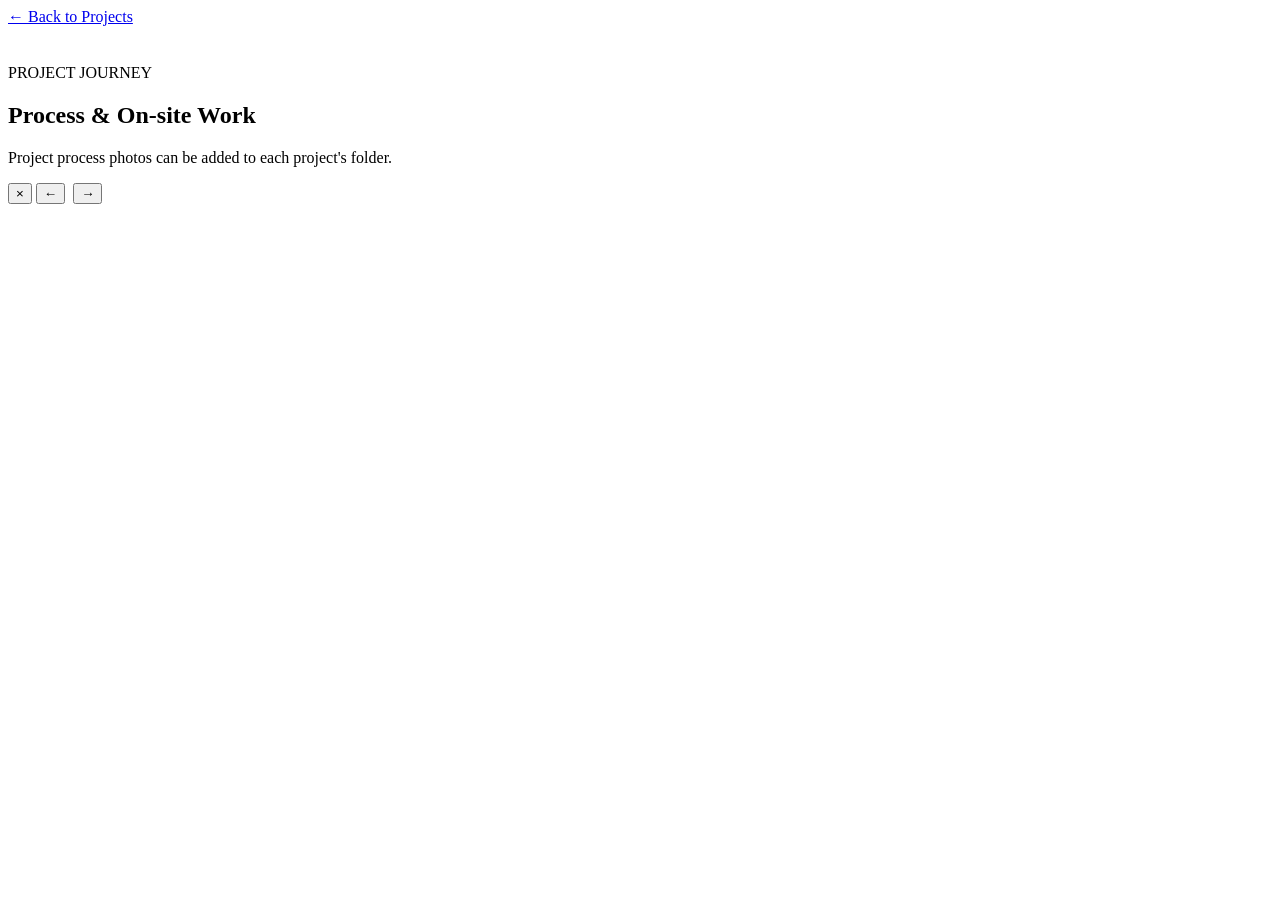
==== project.html @ c969785a "update project.html" ====
<!DOCTYPE html>
<html lang="en">
<head>
    <meta charset="UTF-8">
    <meta name="viewport" content="width=device-width, initial-scale=1.0">
    <title>Project Detail | Niko Juliandarus</title>
    <link rel="stylesheet" href="css/project-detail.css">
</head>
<body>

<main class="project-page">

    <a href="index.html#projects" class="back-link">← Back to Projects</a>

    <section class="project-hero">
        <div class="project-cover-wrap">
            <img id="project-cover" class="project-cover" alt="">
        </div>

        <div class="project-heading">
            <p id="project-category" class="project-category"></p>
            <h1 id="project-title"></h1>
        </div>
    </section>

    <section class="process-section">
        <div class="section-heading">
            <p class="eyebrow">PROJECT JOURNEY</p>
            <h2>Process & On-site Work</h2>
            <p class="section-intro">
                Project process photos can be added to each project's folder.
            </p>
        </div>

        <div class="process-carousel">
            <div id="process-gallery" class="process-gallery" aria-label="Project process photos"></div>

            <div id="process-nav" class="process-nav" hidden>
                <button id="process-prev" class="process-arrow" type="button" aria-label="Previous photos">←</button>
                <button id="process-next" class="process-arrow" type="button" aria-label="Next photos">→</button>
            </div>
        </div>

        <p id="empty-process" class="empty-process" hidden>
            No process photos have been added to this project yet.
        </p>
    </section>

</main>

<div id="lightbox" class="lightbox" aria-hidden="true">
    <button class="lightbox-close" type="button" aria-label="Close">×</button>
    <button class="lightbox-prev" type="button" aria-label="Previous photo">←</button>
    <img id="lightbox-image" alt="">
    <button class="lightbox-next" type="button" aria-label="Next photo">→</button>
</div>

<script src="js/project-detail.js"></script>
</body>
</html>
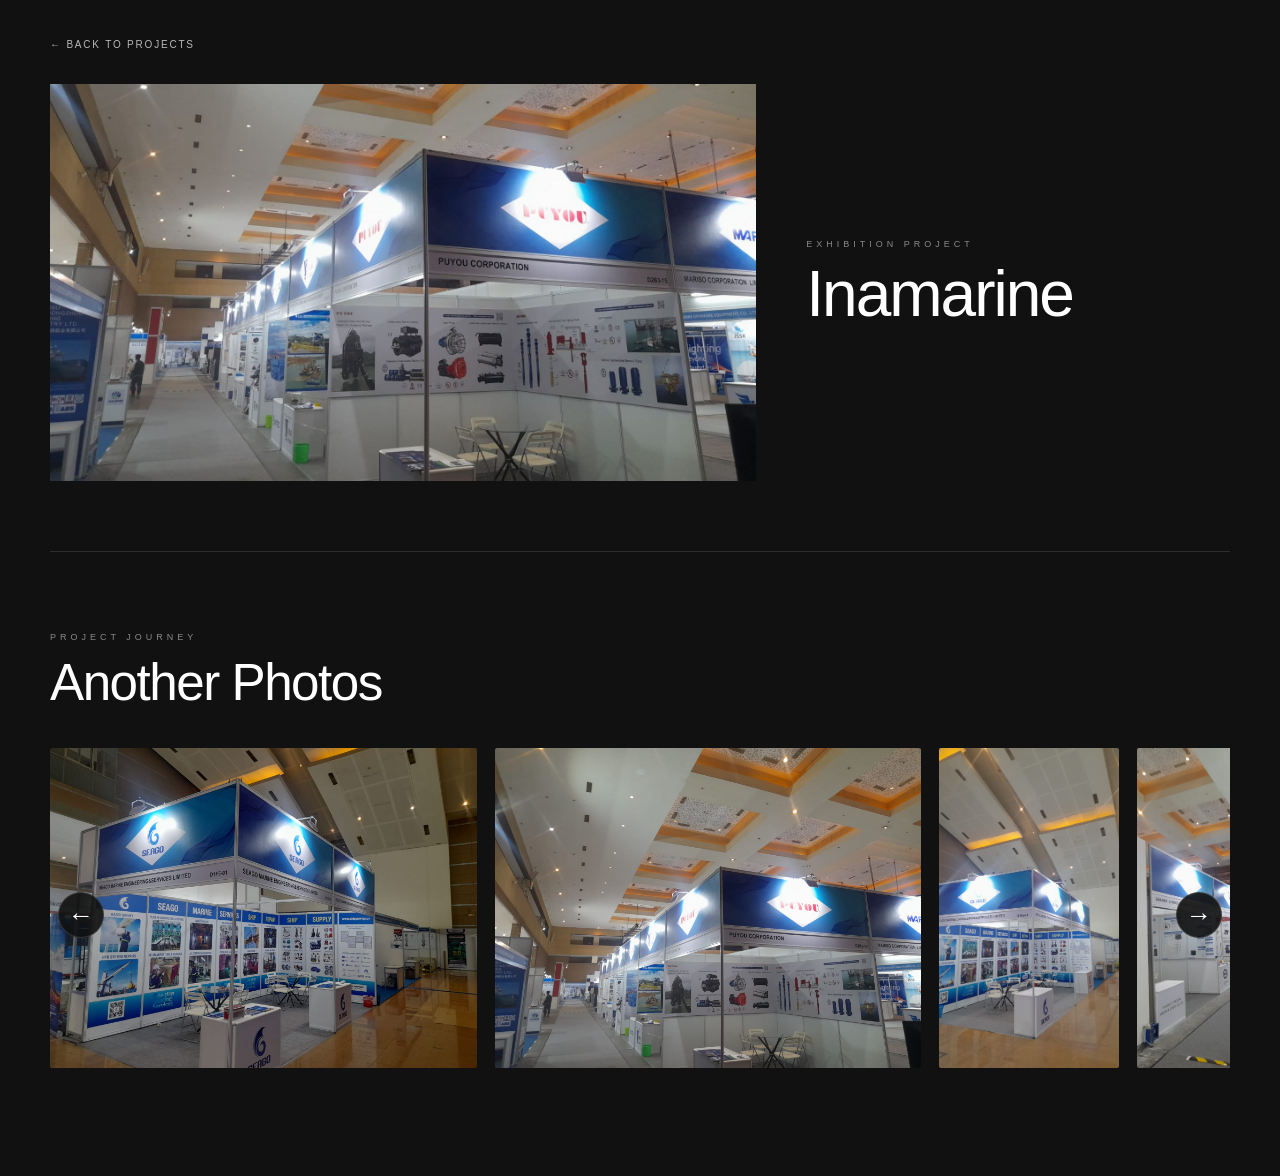
==== commit ca8dcafa: "update project.html" ====
--- a/project.html
+++ b/project.html
@@ -26,10 +26,7 @@
     <section class="process-section">
         <div class="section-heading">
             <p class="eyebrow">PROJECT JOURNEY</p>
-            <h2>Process & On-site Work</h2>
-            <p class="section-intro">
-                Project process photos can be added to each project's folder.
-            </p>
+            <h2>Another Photos</h2>
         </div>
 
         <div class="process-carousel">
--- a/css/project-detail.css
+++ b/css/project-detail.css
@@ -0,0 +1,353 @@
+:root {
+    --bg: #111;
+    --surface: #171717;
+    --surface-2: #1d1d1d;
+    --text: #fff;
+    --muted: rgba(255,255,255,.55);
+    --line: rgba(255,255,255,.12);
+}
+
+* {
+    box-sizing: border-box;
+}
+
+html {
+    scroll-behavior: smooth;
+}
+
+body {
+    margin: 0;
+    background: var(--bg);
+    color: var(--text);
+    font-family: Arial, Helvetica, sans-serif;
+}
+
+body.lightbox-open {
+    overflow: hidden;
+}
+
+.project-page {
+    width: min(1180px, calc(100% - 40px));
+    margin: 0 auto;
+    padding: 34px 0 90px;
+}
+
+.back-link {
+    display: inline-flex;
+    align-items: center;
+    gap: 8px;
+    margin-bottom: 34px;
+    color: rgba(255,255,255,.7);
+    font-size: 10px;
+    letter-spacing: 1.8px;
+    text-transform: uppercase;
+    text-decoration: none;
+    transition: color .2s ease, transform .2s ease;
+}
+
+.back-link:hover {
+    color: #fff;
+    transform: translateX(-3px);
+}
+
+.project-hero {
+    display: grid;
+    grid-template-columns: minmax(0, 1.25fr) minmax(280px, .75fr);
+    gap: 50px;
+    align-items: center;
+    padding-bottom: 70px;
+    border-bottom: 1px solid var(--line);
+}
+
+.project-cover-wrap {
+    overflow: hidden;
+    background: var(--surface);
+}
+
+.project-cover {
+    display: block;
+    width: 100%;
+    height: auto;
+    max-height: 680px;
+    object-fit: contain;
+}
+
+.project-heading {
+    padding-right: 10px;
+}
+
+.project-category,
+.eyebrow {
+    margin: 0 0 14px;
+    color: rgba(255,255,255,.5);
+    font-size: 9px;
+    font-weight: 500;
+    letter-spacing: 4px;
+    text-transform: uppercase;
+}
+
+.project-heading h1 {
+    margin: 0;
+    color: #fff;
+    font-size: clamp(38px, 5vw, 70px);
+    font-weight: 400;
+    line-height: .98;
+    letter-spacing: -2px;
+}
+
+.process-section {
+    padding-top: 80px;
+}
+
+.section-heading {
+    max-width: 720px;
+    margin-bottom: 34px;
+}
+
+.section-heading h2 {
+    margin: 0;
+    color: #fff;
+    font-size: clamp(32px, 4vw, 52px);
+    font-weight: 400;
+    line-height: 1.05;
+    letter-spacing: -1.5px;
+}
+
+.section-intro {
+    margin: 16px 0 0;
+    color: var(--muted);
+    font-size: 12px;
+    line-height: 1.8;
+}
+
+.process-carousel {
+    position: relative;
+}
+
+.process-gallery {
+    display: flex;
+    flex-wrap: nowrap;
+    gap: 18px;
+    overflow-x: auto;
+    overflow-y: hidden;
+    padding: 4px 4px 18px;
+    scroll-snap-type: x proximity;
+    -webkit-overflow-scrolling: touch;
+    scroll-behavior: smooth;
+    scrollbar-width: none;
+}
+
+.process-gallery::-webkit-scrollbar {
+    display: none;
+}
+
+.process-nav {
+    position: absolute;
+    top: 50%;
+    left: 0;
+    right: 0;
+    z-index: 5;
+    display: flex;
+    justify-content: space-between;
+    align-items: center;
+    padding: 0 8px;
+    transform: translateY(-50%);
+    pointer-events: none;
+}
+
+.process-arrow {
+    width: 46px;
+    height: 46px;
+    display: grid;
+    place-items: center;
+    border: 1px solid rgba(255,255,255,.14);
+    border-radius: 50%;
+    background: rgba(17,17,17,.9);
+    color: #fff;
+    font-size: 26px;
+    line-height: 1;
+    cursor: pointer;
+    pointer-events: auto;
+    transition: opacity .2s ease, transform .2s ease, background .2s ease;
+}
+
+.process-arrow:hover:not(:disabled) {
+    background: #222;
+    transform: scale(1.06);
+}
+
+.process-arrow:disabled {
+    opacity: .25;
+    cursor: default;
+}
+
+.process-item {
+    display: block;
+    flex: 0 0 auto;
+    width: auto;
+    height: 320px;
+    padding: 0;
+    border: 0;
+    border-radius: 2px;
+    overflow: hidden;
+    background: var(--surface);
+    cursor: zoom-in;
+    text-align: left;
+    scroll-snap-align: start;
+}
+
+.process-item img {
+    display: block;
+    width: auto;
+    height: 320px;
+    max-width: none;
+    object-fit: contain;
+    transition: transform .35s ease;
+}
+
+.process-item:hover img {
+    transform: scale(1.025);
+}
+
+.empty-process {
+    margin: 0;
+    padding: 30px;
+    border: 1px dashed rgba(255,255,255,.15);
+    color: var(--muted);
+    font-size: 11px;
+    letter-spacing: .5px;
+    text-align: center;
+}
+
+/* LIGHTBOX */
+
+.lightbox {
+    position: fixed;
+    inset: 0;
+    z-index: 9999;
+    display: none;
+    align-items: center;
+    justify-content: center;
+    background: rgba(0,0,0,.96);
+    padding: 40px 80px;
+}
+
+.lightbox.is-open {
+    display: flex;
+}
+
+.lightbox img {
+    display: block;
+    max-width: 90vw;
+    max-height: 88vh;
+    width: auto;
+    height: auto;
+    object-fit: contain;
+}
+
+.lightbox-close {
+    position: absolute;
+    top: 20px;
+    right: 25px;
+    width: 45px;
+    height: 45px;
+    border: none;
+    background: transparent;
+    color: #fff;
+    font-size: 38px;
+    line-height: 1;
+    cursor: pointer;
+    z-index: 3;
+}
+
+.lightbox-prev,
+.lightbox-next {
+    position: absolute;
+    top: 50%;
+    transform: translateY(-50%);
+    width: 50px;
+    height: 70px;
+    border: none;
+    border-radius: 8px;
+    background: rgba(255,255,255,.1);
+    color: #fff;
+    font-size: 38px;
+    line-height: 1;
+    cursor: pointer;
+    z-index: 3;
+    transition: background .2s ease, opacity .2s ease;
+}
+
+.lightbox-prev:hover,
+.lightbox-next:hover {
+    background: rgba(255,255,255,.22);
+}
+
+.lightbox-prev {
+    left: 20px;
+}
+
+.lightbox-next {
+    right: 20px;
+}
+
+.lightbox-prev:disabled,
+.lightbox-next:disabled {
+    opacity: .2;
+    cursor: default;
+}
+
+@media (max-width: 800px) {
+    .project-page {
+        width: min(100% - 28px, 680px);
+        padding-top: 24px;
+    }
+
+    .project-hero {
+        grid-template-columns: 1fr;
+        gap: 30px;
+        padding-bottom: 48px;
+    }
+
+    .project-heading h1 {
+        font-size: clamp(36px, 12vw, 56px);
+    }
+
+    .process-section {
+        padding-top: 55px;
+    }
+
+    .process-gallery {
+        gap: 14px;
+    }
+
+    .process-item,
+    .process-item img {
+        height: 240px;
+    }
+
+    .lightbox {
+        padding: 50px 45px;
+    }
+
+    .lightbox img {
+        max-width: 92vw;
+        max-height: 82vh;
+    }
+
+    .lightbox-prev,
+    .lightbox-next {
+        width: 40px;
+        height: 55px;
+        font-size: 28px;
+    }
+
+    .lightbox-prev { left: 5px; }
+    .lightbox-next { right: 5px; }
+
+    .lightbox-close {
+        top: 10px;
+        right: 12px;
+        font-size: 32px;
+    }
+}
